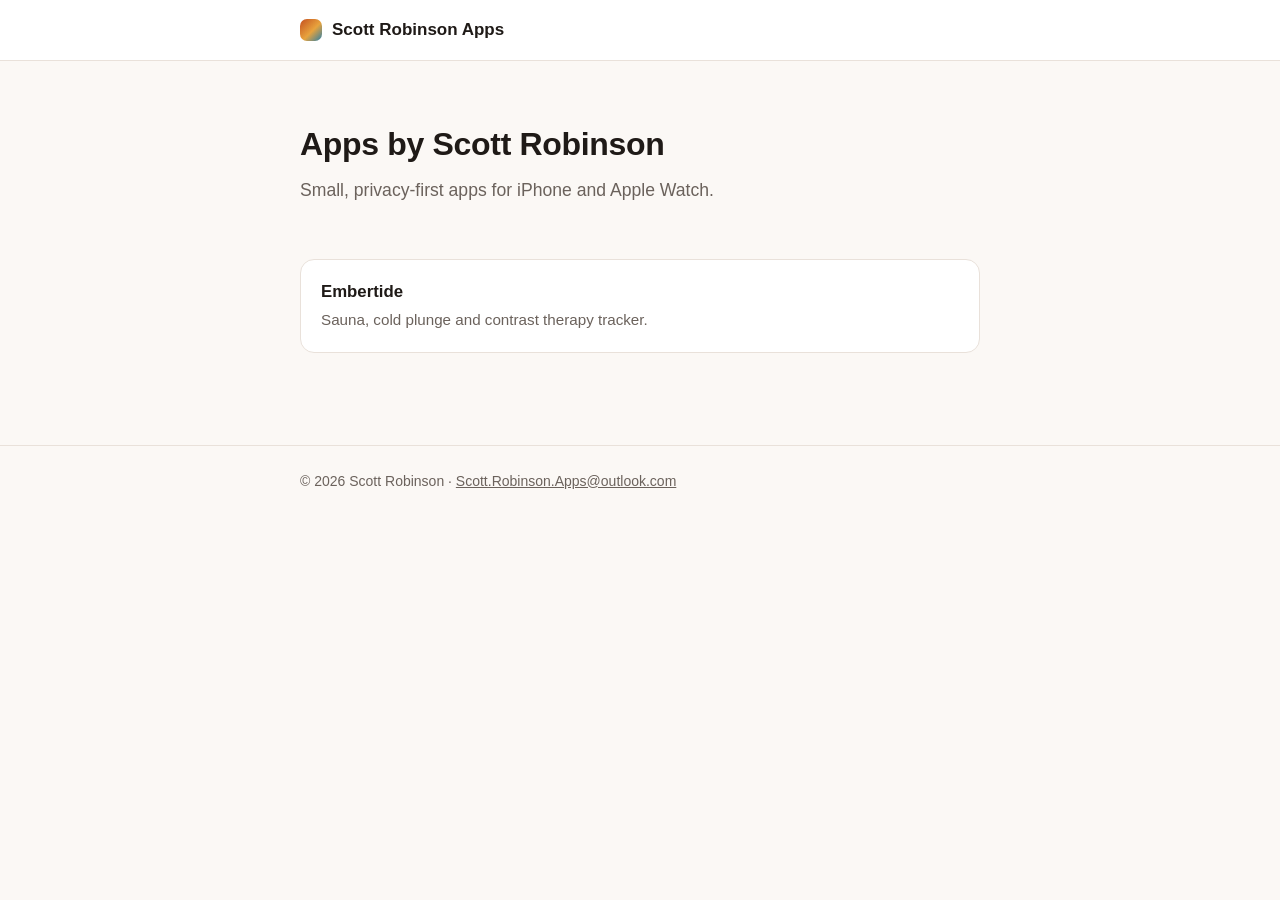
==== index.html @ 0157dd1f "Add Embertide privacy policy, terms and support pages" ====
<!doctype html>
<html lang="en"><head><meta charset="utf-8"><meta name="viewport" content="width=device-width,initial-scale=1">
<title>Scott Robinson Apps</title><meta name="description" content="Apps by Scott Robinson.">
<link rel="stylesheet" href="assets/style.css"></head>
<body><header class="site"><div class="wrap"><a class="brand" href=""><span class="dot"></span>Scott Robinson Apps</a></div></header>
<main><div class="wrap"><section class="hero"><h1>Apps by Scott Robinson</h1><p>Small, privacy-first apps for iPhone and Apple Watch.</p></section>
<div class="cards"><a class="card" href="embertide/"><strong>Embertide</strong><span>Sauna, cold plunge and contrast therapy tracker.</span></a></div></div></main>
<footer class="site"><div class="wrap">© 2026 Scott Robinson · <a href="mailto:Scott.Robinson.Apps@outlook.com">Scott.Robinson.Apps@outlook.com</a></div></footer>
</body></html>
---- assets/style.css ----
:root{--bg:#fbf8f5;--surface:#fff;--text:#1f1a17;--muted:#6b625c;--line:#e9e1da;--accent:#c4501f;--accent-2:#2a7fa8;color-scheme:light dark}
@media (prefers-color-scheme:dark){:root{--bg:#141110;--surface:#1c1816;--text:#efe8e3;--muted:#a59a92;--line:#2e2724;--accent:#f07a45;--accent-2:#5bb3dc}}
*{box-sizing:border-box}
html{-webkit-text-size-adjust:100%}
body{margin:0;background:var(--bg);color:var(--text);font:17px/1.65 -apple-system,BlinkMacSystemFont,"SF Pro Text","Segoe UI",Roboto,Helvetica,Arial,sans-serif}
a{color:var(--accent)}a:hover{text-decoration-thickness:2px}
.wrap{max-width:720px;margin:0 auto;padding:0 20px}
header.site{border-bottom:1px solid var(--line);background:var(--surface)}
header.site .wrap{display:flex;align-items:center;justify-content:space-between;gap:16px;min-height:60px;flex-wrap:wrap}
.brand{font-weight:700;text-decoration:none;color:var(--text);display:flex;align-items:center;gap:10px}
.brand .dot{width:22px;height:22px;border-radius:7px;background:linear-gradient(135deg,var(--accent),#e8a33d 55%,var(--accent-2))}
nav a{color:var(--muted);text-decoration:none;margin-left:16px;font-size:15px}nav a:hover,nav a[aria-current]{color:var(--text)}
main{padding:40px 0 64px}
h1{font-size:2rem;line-height:1.2;margin:0 0 .4em;letter-spacing:-.01em}
h2{font-size:1.3rem;margin:2em 0 .5em;padding-top:.6em;border-top:1px solid var(--line)}
h3{font-size:1.05rem;margin:1.6em 0 .3em}
ul{padding-left:1.3em}li{margin:.3em 0}
.hero{padding:24px 0 8px}.hero p{color:var(--muted);font-size:1.1rem;margin-top:0}
.cards{display:grid;gap:14px;margin:28px 0}
.card{display:block;padding:18px 20px;border:1px solid var(--line);border-radius:14px;background:var(--surface);text-decoration:none;color:var(--text)}
.card:hover{border-color:var(--accent)}.card strong{display:block;font-size:1.05rem}.card span{color:var(--muted);font-size:.95rem}
footer.site{border-top:1px solid var(--line);color:var(--muted);font-size:14px;padding:24px 0 40px}
footer.site a{color:var(--muted)}
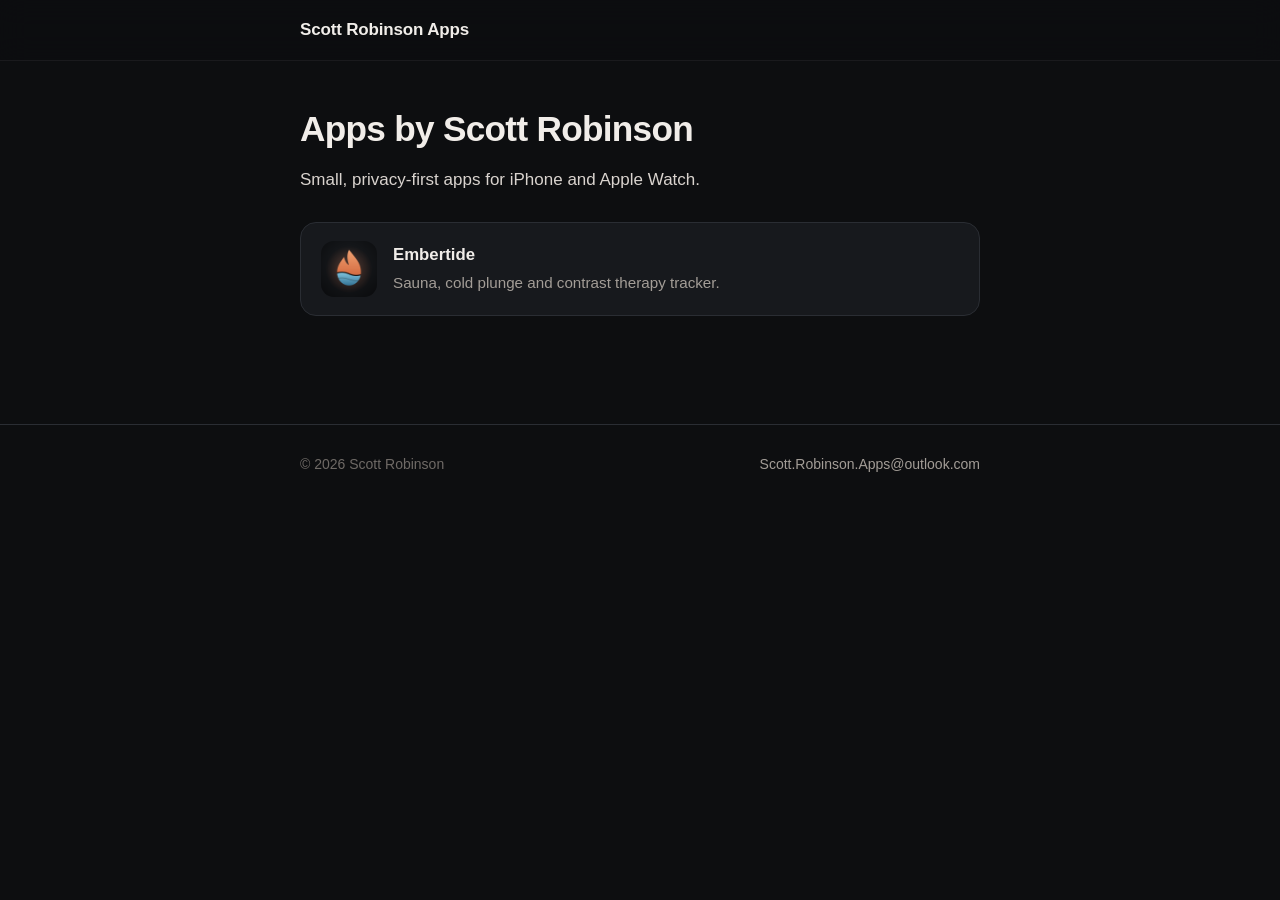
==== commit cf3349ed: "Embertide marketing page redesign; shared dark theme; add Location to privacy policy" ====
--- a/index.html
+++ b/index.html
@@ -1,9 +1,9 @@
 <!doctype html>
 <html lang="en"><head><meta charset="utf-8"><meta name="viewport" content="width=device-width,initial-scale=1">
-<title>Scott Robinson Apps</title><meta name="description" content="Apps by Scott Robinson.">
+<title>Scott Robinson Apps</title><meta name="description" content="Small, privacy-first apps for iPhone and Apple Watch."><meta name="theme-color" content="#0d0e10">
 <link rel="stylesheet" href="assets/style.css"></head>
-<body><header class="site"><div class="wrap"><a class="brand" href=""><span class="dot"></span>Scott Robinson Apps</a></div></header>
-<main><div class="wrap"><section class="hero"><h1>Apps by Scott Robinson</h1><p>Small, privacy-first apps for iPhone and Apple Watch.</p></section>
-<div class="cards"><a class="card" href="embertide/"><strong>Embertide</strong><span>Sauna, cold plunge and contrast therapy tracker.</span></a></div></div></main>
-<footer class="site"><div class="wrap">© 2026 Scott Robinson · <a href="mailto:Scott.Robinson.Apps@outlook.com">Scott.Robinson.Apps@outlook.com</a></div></footer>
+<body><header class="site"><div class="wrap narrow"><a class="brand" href="./">Scott Robinson Apps</a></div></header>
+<main class="doc"><div class="wrap narrow"><h1>Apps by Scott Robinson</h1><p>Small, privacy-first apps for iPhone and Apple Watch.</p>
+<div class="cards"><a class="card" href="embertide/"><img src="embertide/img/icon-256.png" alt=""><div><strong>Embertide</strong><span>Sauna, cold plunge and contrast therapy tracker.</span></div></a></div></div></main>
+<footer class="site"><div class="wrap narrow"><span>© 2026 Scott Robinson</span><a href="mailto:Scott.Robinson.Apps@outlook.com">Scott.Robinson.Apps@outlook.com</a></div></footer>
 </body></html>
--- a/assets/style.css
+++ b/assets/style.css
@@ -1,23 +1,170 @@
-:root{--bg:#fbf8f5;--surface:#fff;--text:#1f1a17;--muted:#6b625c;--line:#e9e1da;--accent:#c4501f;--accent-2:#2a7fa8;color-scheme:light dark}
-@media (prefers-color-scheme:dark){:root{--bg:#141110;--surface:#1c1816;--text:#efe8e3;--muted:#a59a92;--line:#2e2724;--accent:#f07a45;--accent-2:#5bb3dc}}
+/* Shared styles: marketing + legal pages. Dark theme to match the app. */
+:root{
+  --bg:#0d0e10; --bg-2:#131518; --surface:#17191d; --surface-2:#1e2126;
+  --line:#2a2d33; --text:#f1ede9; --muted:#a39d97; --faint:#6f6a66;
+  --ember:#e8865a; --ember-deep:#dd7b4f; --ice:#6fb2d0; --ice-deep:#3f86a8;
+  --radius:18px; color-scheme:dark;
+}
 *{box-sizing:border-box}
-html{-webkit-text-size-adjust:100%}
-body{margin:0;background:var(--bg);color:var(--text);font:17px/1.65 -apple-system,BlinkMacSystemFont,"SF Pro Text","Segoe UI",Roboto,Helvetica,Arial,sans-serif}
-a{color:var(--accent)}a:hover{text-decoration-thickness:2px}
-.wrap{max-width:720px;margin:0 auto;padding:0 20px}
-header.site{border-bottom:1px solid var(--line);background:var(--surface)}
-header.site .wrap{display:flex;align-items:center;justify-content:space-between;gap:16px;min-height:60px;flex-wrap:wrap}
-.brand{font-weight:700;text-decoration:none;color:var(--text);display:flex;align-items:center;gap:10px}
-.brand .dot{width:22px;height:22px;border-radius:7px;background:linear-gradient(135deg,var(--accent),#e8a33d 55%,var(--accent-2))}
-nav a{color:var(--muted);text-decoration:none;margin-left:16px;font-size:15px}nav a:hover,nav a[aria-current]{color:var(--text)}
-main{padding:40px 0 64px}
-h1{font-size:2rem;line-height:1.2;margin:0 0 .4em;letter-spacing:-.01em}
-h2{font-size:1.3rem;margin:2em 0 .5em;padding-top:.6em;border-top:1px solid var(--line)}
-h3{font-size:1.05rem;margin:1.6em 0 .3em}
-ul{padding-left:1.3em}li{margin:.3em 0}
-.hero{padding:24px 0 8px}.hero p{color:var(--muted);font-size:1.1rem;margin-top:0}
+html{-webkit-text-size-adjust:100%;scroll-behavior:smooth}
+@media (prefers-reduced-motion:reduce){html{scroll-behavior:auto}*{animation:none!important;transition:none!important}}
+body{margin:0;background:var(--bg);color:var(--text);font:17px/1.6 -apple-system,BlinkMacSystemFont,"SF Pro Text","Segoe UI",Roboto,Helvetica,Arial,sans-serif;-webkit-font-smoothing:antialiased}
+img{max-width:100%;height:auto;display:block}
+a{color:var(--ember)}a:hover{text-decoration-thickness:2px}
+.wrap{max-width:1120px;margin:0 auto;padding:0 20px}
+.narrow{max-width:720px}
+
+/* Header */
+header.site{position:sticky;top:0;z-index:10;background:rgba(13,14,16,.78);backdrop-filter:saturate(1.4) blur(14px);-webkit-backdrop-filter:saturate(1.4) blur(14px);border-bottom:1px solid rgba(255,255,255,.06)}
+header.site .wrap{display:flex;align-items:center;justify-content:space-between;gap:12px;min-height:60px;flex-wrap:wrap}
+.brand{display:flex;align-items:center;gap:10px;font-weight:700;color:var(--text);text-decoration:none;letter-spacing:-.01em}
+.brand img{width:30px;height:30px;border-radius:8px}
+nav{display:flex;flex-wrap:wrap;gap:4px 18px}
+nav a{color:var(--muted);text-decoration:none;font-size:15px}
+nav a:hover,nav a[aria-current]{color:var(--text)}
+
+/* Buttons */
+.btn{display:inline-flex;align-items:center;gap:10px;padding:13px 22px;border-radius:999px;font-weight:600;font-size:16px;text-decoration:none;border:1px solid transparent;line-height:1.2}
+.btn-primary{background:var(--text);color:#111}
+.btn-primary:hover{background:#fff}
+.btn-primary svg{width:20px;height:20px}
+.btn-ghost{color:var(--text);border-color:var(--line)}
+.btn-ghost:hover{border-color:var(--muted)}
+.btn small{display:block;font-weight:500;font-size:11px;opacity:.7;letter-spacing:.02em;text-transform:uppercase}
+.fineprint{color:var(--faint);font-size:14px;margin-top:14px}
+
+/* Hero */
+.hero{position:relative;overflow:hidden;padding:72px 0 40px}
+.hero::before{content:"";position:absolute;inset:-20% -10% auto -10%;height:120%;background:
+  radial-gradient(40% 50% at 70% 35%,rgba(232,134,90,.22),transparent 70%),
+  radial-gradient(35% 45% at 88% 70%,rgba(111,178,208,.20),transparent 70%);pointer-events:none}
+.hero .wrap{position:relative;display:grid;grid-template-columns:1.05fr 1fr;gap:48px;align-items:center}
+.hero-icon{width:84px;height:84px;border-radius:20px;box-shadow:0 12px 40px rgba(232,134,90,.25);margin-bottom:24px}
+.eyebrow{font-size:13px;font-weight:600;letter-spacing:.12em;text-transform:uppercase;color:var(--muted);margin:0 0 12px}
+.hero h1{font-size:clamp(2.6rem,6vw,4.4rem);line-height:1.02;letter-spacing:-.035em;margin:0 0 20px;font-weight:800}
+.grad{background:linear-gradient(90deg,var(--ember) 0%,#e9a978 45%,var(--ice) 100%);-webkit-background-clip:text;background-clip:text;color:transparent}
+.hero .lede{font-size:1.2rem;color:var(--muted);max-width:32em;margin:0 0 28px}
+.cta-row{display:flex;flex-wrap:wrap;gap:12px;align-items:center}
+.phones{position:relative;height:690px}
+.phone{position:absolute;width:280px;border-radius:44px;padding:10px;background:#050506;box-shadow:0 0 0 1px #2c2f35,0 30px 80px rgba(0,0,0,.6)}
+.phone img{border-radius:34px;width:100%}
+.phone.back{right:0;top:60px;transform:rotate(5deg);opacity:.92}
+.phone.front{left:6%;top:0;transform:rotate(-3deg)}
+
+/* Sections */
+section{padding:88px 0}
+.section-head{max-width:640px;margin:0 0 40px}
+.section-head h2{font-size:clamp(1.9rem,4vw,2.8rem);line-height:1.1;letter-spacing:-.025em;margin:0 0 12px}
+.section-head p{color:var(--muted);font-size:1.1rem;margin:0}
+.center{text-align:center;margin-left:auto;margin-right:auto}
+
+/* Round strip */
+.rounds{display:flex;gap:6px;margin:0 0 40px;height:14px;border-radius:999px;overflow:hidden;max-width:560px}
+.rounds span{border-radius:999px}
+.r-heat{background:linear-gradient(90deg,var(--ember-deep),var(--ember))}
+.r-cold{background:linear-gradient(90deg,var(--ice-deep),var(--ice))}
+.r-rest{background:var(--surface-2)}
+
+/* Gallery */
+.gallery{display:grid;grid-template-columns:repeat(4,1fr);gap:24px}
+.shot{margin:0}
+.shot .frame{border-radius:36px;padding:8px;background:#050506;box-shadow:0 0 0 1px #2c2f35,0 20px 50px rgba(0,0,0,.45)}
+.shot img{border-radius:28px;width:100%;aspect-ratio:440/956;object-fit:cover}
+.shot figcaption{margin-top:16px}
+.shot strong{display:block;font-size:1.02rem}
+.shot span{color:var(--muted);font-size:.93rem}
+
+/* Watch band */
+.band{background:linear-gradient(180deg,var(--bg-2),var(--bg));border-top:1px solid var(--line);border-bottom:1px solid var(--line)}
+.controls{display:grid;grid-template-columns:repeat(3,1fr);gap:16px}
+.control{padding:24px;border-radius:var(--radius);background:var(--surface);border:1px solid var(--line)}
+.control .ic{width:44px;height:44px;border-radius:12px;display:grid;place-items:center;background:rgba(111,178,208,.12);color:var(--ice);margin-bottom:16px}
+.control h3{margin:0 0 6px;font-size:1.1rem}
+.control p{margin:0;color:var(--muted);font-size:.97rem}
+.control .req{display:inline-block;margin-top:10px;font-size:12px;color:var(--faint)}
+
+/* Features */
+.features{display:grid;grid-template-columns:repeat(3,1fr);gap:16px}
+.feature{padding:26px;border-radius:var(--radius);background:var(--surface);border:1px solid var(--line)}
+.feature .ic{width:40px;height:40px;border-radius:11px;display:grid;place-items:center;margin-bottom:16px}
+.ic.e{background:rgba(232,134,90,.13);color:var(--ember)}
+.ic.i{background:rgba(111,178,208,.13);color:var(--ice)}
+.feature h3{margin:0 0 6px;font-size:1.08rem}
+.feature p{margin:0;color:var(--muted);font-size:.96rem}
+svg.i24{width:22px;height:22px;fill:none;stroke:currentColor;stroke-width:1.8;stroke-linecap:round;stroke-linejoin:round}
+
+/* Modalities */
+.modes{display:grid;grid-template-columns:1fr 1fr;gap:16px}
+.mode{padding:28px;border-radius:var(--radius);border:1px solid var(--line)}
+.mode.heat{background:linear-gradient(160deg,rgba(232,134,90,.14),var(--surface) 60%)}
+.mode.cold{background:linear-gradient(160deg,rgba(111,178,208,.14),var(--surface) 60%)}
+.mode h3{margin:0 0 16px;font-size:1.2rem;display:flex;align-items:center;gap:10px}
+.chips{display:flex;flex-wrap:wrap;gap:8px;list-style:none;margin:0;padding:0}
+.chips li{padding:7px 13px;border-radius:999px;background:rgba(255,255,255,.05);border:1px solid rgba(255,255,255,.08);font-size:.93rem;margin:0}
+.rest-note{color:var(--muted);font-size:.95rem;margin-top:16px}
+
+/* Goal stat */
+.stats{display:grid;grid-template-columns:repeat(3,1fr);gap:16px;margin-top:8px}
+.stat{padding:26px;border-radius:var(--radius);background:var(--surface);border:1px solid var(--line)}
+.stat b{display:block;font-size:2.6rem;letter-spacing:-.03em;line-height:1}
+.stat b.e{color:var(--ember)}.stat b.i{color:var(--ice)}
+.stat span{color:var(--muted);font-size:.95rem}
+
+/* Privacy */
+.privacy-card{padding:48px;border-radius:28px;background:var(--surface);border:1px solid var(--line);display:grid;grid-template-columns:1.1fr 1fr;gap:40px;align-items:center}
+.privacy-card h2{font-size:clamp(1.8rem,3.6vw,2.5rem);line-height:1.1;letter-spacing:-.02em;margin:0 0 12px}
+.privacy-card p{color:var(--muted);margin:0 0 16px}
+.nos{list-style:none;margin:0;padding:0;display:grid;grid-template-columns:1fr 1fr;gap:12px}
+.nos li{padding:16px;border-radius:14px;background:var(--surface-2);font-weight:600;display:flex;gap:10px;align-items:center;margin:0}
+.nos li::before{content:"";width:8px;height:8px;border-radius:50%;background:var(--ember);flex:none}
+.nos li:nth-child(even)::before{background:var(--ice)}
+
+/* Final CTA */
+.final{text-align:center;padding:96px 0 104px}
+.final img{width:96px;height:96px;border-radius:22px;margin:0 auto 24px;box-shadow:0 12px 40px rgba(232,134,90,.25)}
+.final h2{font-size:clamp(2rem,4.5vw,3rem);letter-spacing:-.03em;margin:0 0 12px}
+.final p{color:var(--muted);margin:0 0 28px}
+.final .cta-row{justify-content:center}
+.final .disclaimer{color:var(--faint);font-size:13px;max-width:640px;margin:40px auto 0}
+
+/* Legal / text pages */
+main.doc{padding:48px 0 80px}
+.doc h1{font-size:2.2rem;line-height:1.15;letter-spacing:-.02em;margin:0 0 .4em}
+.doc h2{font-size:1.3rem;margin:2.2em 0 .5em;padding-top:1em;border-top:1px solid var(--line)}
+.doc h3{font-size:1.05rem;margin:1.6em 0 .3em}
+.doc p,.doc li{color:#d9d3ce}
+.doc ul{padding-left:1.3em}.doc li{margin:.35em 0}
+.doc strong{color:var(--text)}
 .cards{display:grid;gap:14px;margin:28px 0}
-.card{display:block;padding:18px 20px;border:1px solid var(--line);border-radius:14px;background:var(--surface);text-decoration:none;color:var(--text)}
-.card:hover{border-color:var(--accent)}.card strong{display:block;font-size:1.05rem}.card span{color:var(--muted);font-size:.95rem}
-footer.site{border-top:1px solid var(--line);color:var(--muted);font-size:14px;padding:24px 0 40px}
-footer.site a{color:var(--muted)}
+.card{display:flex;gap:16px;align-items:center;padding:18px 20px;border:1px solid var(--line);border-radius:16px;background:var(--surface);text-decoration:none;color:var(--text)}
+.card:hover{border-color:var(--ember)}
+.card img{width:56px;height:56px;border-radius:13px}
+.card strong{display:block;font-size:1.05rem}.card span{color:var(--muted);font-size:.95rem}
+
+/* Footer */
+footer.site{border-top:1px solid var(--line);color:var(--faint);font-size:14px;padding:28px 0 44px}
+footer.site .wrap{display:flex;flex-wrap:wrap;gap:12px 24px;justify-content:space-between}
+footer.site a{color:var(--muted);text-decoration:none}footer.site a:hover{color:var(--text)}
+footer.site .links{display:flex;flex-wrap:wrap;gap:8px 20px}
+
+/* Responsive */
+@media (max-width:960px){
+  .hero .wrap{grid-template-columns:1fr;gap:24px}
+  .phones{height:560px;max-width:460px;margin:0 auto;width:100%}
+  .phone{width:230px}
+  .features{grid-template-columns:1fr 1fr}
+  .gallery{grid-template-columns:repeat(4,240px);overflow-x:auto;scroll-snap-type:x mandatory;padding-bottom:12px;margin-right:-20px;padding-right:20px}
+  .shot{scroll-snap-align:start}
+  .privacy-card{grid-template-columns:1fr;padding:32px}
+}
+@media (max-width:640px){
+  .hero{padding:40px 0 16px}
+  section{padding:64px 0}
+  .phones{height:470px}
+  .phone{width:190px;border-radius:34px;padding:7px}.phone img{border-radius:28px}
+  .phone.front{left:0}
+  .features,.controls,.modes,.stats{grid-template-columns:1fr}
+  .gallery{grid-template-columns:repeat(4,72%)}
+  .nos{grid-template-columns:1fr}
+  nav{gap:4px 14px}
+}
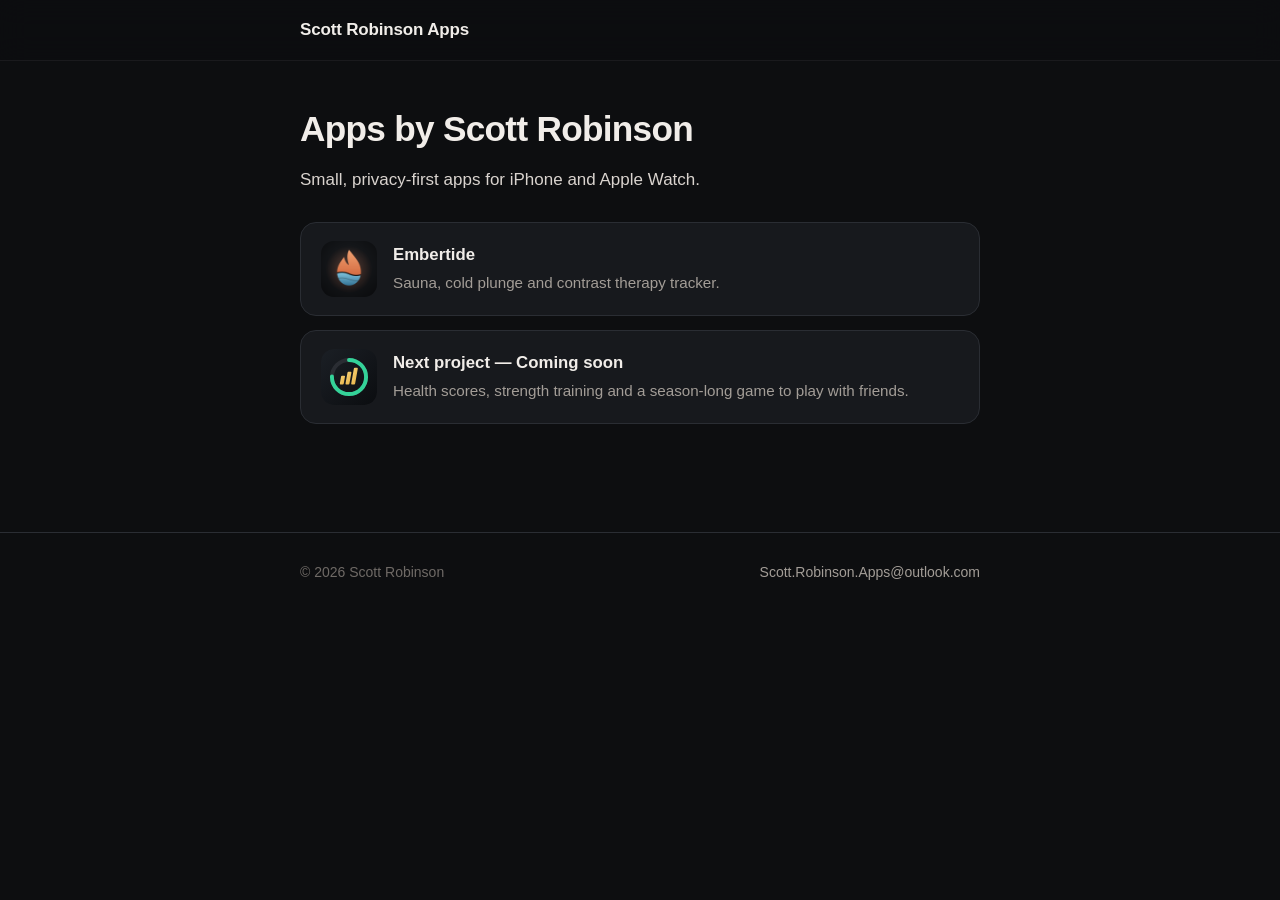
==== commit 7c79f48a: "Add "Next project" coming-soon teaser page - New /next/ teaser page (no app name) with page-specific" ====
--- a/index.html
+++ b/index.html
@@ -4,6 +4,6 @@
 <link rel="stylesheet" href="assets/style.css"></head>
 <body><header class="site"><div class="wrap narrow"><a class="brand" href="./">Scott Robinson Apps</a></div></header>
 <main class="doc"><div class="wrap narrow"><h1>Apps by Scott Robinson</h1><p>Small, privacy-first apps for iPhone and Apple Watch.</p>
-<div class="cards"><a class="card" href="embertide/"><img src="embertide/img/icon-256.png" alt=""><div><strong>Embertide</strong><span>Sauna, cold plunge and contrast therapy tracker.</span></div></a></div></div></main>
+<div class="cards"><a class="card" href="embertide/"><img src="embertide/img/icon-256.png" alt=""><div><strong>Embertide</strong><span>Sauna, cold plunge and contrast therapy tracker.</span></div></a><a class="card" href="next/"><img src="next/img/teaser.svg" alt=""><div><strong>Next project — Coming soon</strong><span>Health scores, strength training and a season-long game to play with friends.</span></div></a></div></div></main>
 <footer class="site"><div class="wrap narrow"><span>© 2026 Scott Robinson</span><a href="mailto:Scott.Robinson.Apps@outlook.com">Scott.Robinson.Apps@outlook.com</a></div></footer>
 </body></html>
--- a/assets/style.css
+++ b/assets/style.css
@@ -66,7 +66,9 @@
 .r-rest{background:var(--surface-2)}
 
 /* Gallery */
-.gallery{display:grid;grid-template-columns:repeat(4,1fr);gap:24px}
+.gallery{display:grid;grid-auto-flow:column;grid-auto-columns:250px;gap:24px;overflow-x:auto;scroll-snap-type:x mandatory;padding:4px 20px 16px;margin:0 -20px;scrollbar-width:thin;scrollbar-color:var(--line) transparent}
+.shot{scroll-snap-align:start}
+.swipe-hint{color:var(--faint);font-size:14px;margin:8px 0 0}
 .shot{margin:0}
 .shot .frame{border-radius:36px;padding:8px;background:#050506;box-shadow:0 0 0 1px #2c2f35,0 20px 50px rgba(0,0,0,.45)}
 .shot img{border-radius:28px;width:100%;aspect-ratio:440/956;object-fit:cover}
@@ -76,6 +78,15 @@
 
 /* Watch band */
 .band{background:linear-gradient(180deg,var(--bg-2),var(--bg));border-top:1px solid var(--line);border-bottom:1px solid var(--line)}
+.device-label{display:flex;align-items:center;gap:10px;font-size:1.05rem;font-weight:600;letter-spacing:.02em;color:var(--muted);margin:8px 0 20px}
+.device-label svg{color:var(--ember)}
+.watch-label{margin-top:56px}
+.watch-label svg{color:var(--ice)}
+.watch-shots{display:flex;gap:32px;flex-wrap:wrap}
+.watch-shot{margin:0;text-align:center}
+.watch-frame{width:200px;border-radius:50px;padding:10px;background:#050506;box-shadow:0 0 0 1px #2c2f35,0 20px 50px rgba(0,0,0,.45)}
+.watch-frame img{border-radius:40px;width:100%}
+.watch-shot figcaption{margin-top:14px;color:var(--muted);font-size:.95rem}
 .controls{display:grid;grid-template-columns:repeat(3,1fr);gap:16px}
 .control{padding:24px;border-radius:var(--radius);background:var(--surface);border:1px solid var(--line)}
 .control .ic{width:44px;height:44px;border-radius:12px;display:grid;place-items:center;background:rgba(111,178,208,.12);color:var(--ice);margin-bottom:16px}
@@ -153,8 +164,7 @@
   .phones{height:560px;max-width:460px;margin:0 auto;width:100%}
   .phone{width:230px}
   .features{grid-template-columns:1fr 1fr}
-  .gallery{grid-template-columns:repeat(4,240px);overflow-x:auto;scroll-snap-type:x mandatory;padding-bottom:12px;margin-right:-20px;padding-right:20px}
-  .shot{scroll-snap-align:start}
+  .gallery{grid-auto-columns:230px}
   .privacy-card{grid-template-columns:1fr;padding:32px}
 }
 @media (max-width:640px){
@@ -164,7 +174,10 @@
   .phone{width:190px;border-radius:34px;padding:7px}.phone img{border-radius:28px}
   .phone.front{left:0}
   .features,.controls,.modes,.stats{grid-template-columns:1fr}
-  .gallery{grid-template-columns:repeat(4,72%)}
+  .gallery{grid-auto-columns:70%}
+  .watch-shots{gap:14px;flex-wrap:nowrap}
+  .watch-frame{width:104px;border-radius:28px;padding:6px}.watch-frame img{border-radius:23px}
+  .watch-shot figcaption{font-size:.8rem}
   .nos{grid-template-columns:1fr}
   nav{gap:4px 14px}
 }
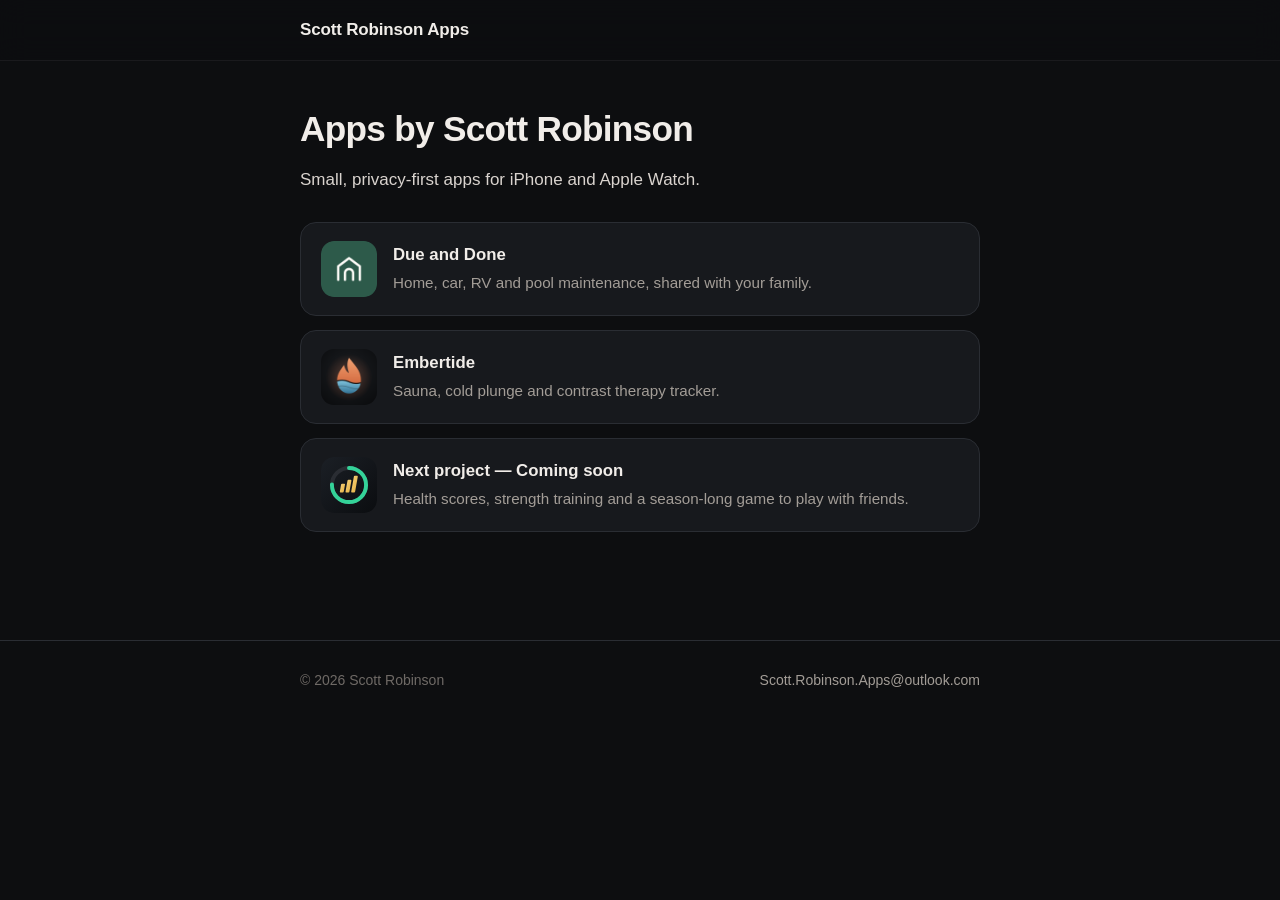
==== commit e0ae877e: "Add Due and Done site" ====
--- a/index.html
+++ b/index.html
@@ -4,6 +4,6 @@
 <link rel="stylesheet" href="assets/style.css"></head>
 <body><header class="site"><div class="wrap narrow"><a class="brand" href="./">Scott Robinson Apps</a></div></header>
 <main class="doc"><div class="wrap narrow"><h1>Apps by Scott Robinson</h1><p>Small, privacy-first apps for iPhone and Apple Watch.</p>
-<div class="cards"><a class="card" href="embertide/"><img src="embertide/img/icon-256.png" alt=""><div><strong>Embertide</strong><span>Sauna, cold plunge and contrast therapy tracker.</span></div></a><a class="card" href="next/"><img src="next/img/teaser.svg" alt=""><div><strong>Next project — Coming soon</strong><span>Health scores, strength training and a season-long game to play with friends.</span></div></a></div></div></main>
+<div class="cards"><a class="card" href="dueanddone/"><img src="dueanddone/img/icon-256.png" alt=""><div><strong>Due and Done</strong><span>Home, car, RV and pool maintenance, shared with your family.</span></div></a><a class="card" href="embertide/"><img src="embertide/img/icon-256.png" alt=""><div><strong>Embertide</strong><span>Sauna, cold plunge and contrast therapy tracker.</span></div></a><a class="card" href="next/"><img src="next/img/teaser.svg" alt=""><div><strong>Next project — Coming soon</strong><span>Health scores, strength training and a season-long game to play with friends.</span></div></a></div></div></main>
 <footer class="site"><div class="wrap narrow"><span>© 2026 Scott Robinson</span><a href="mailto:Scott.Robinson.Apps@outlook.com">Scott.Robinson.Apps@outlook.com</a></div></footer>
 </body></html>
